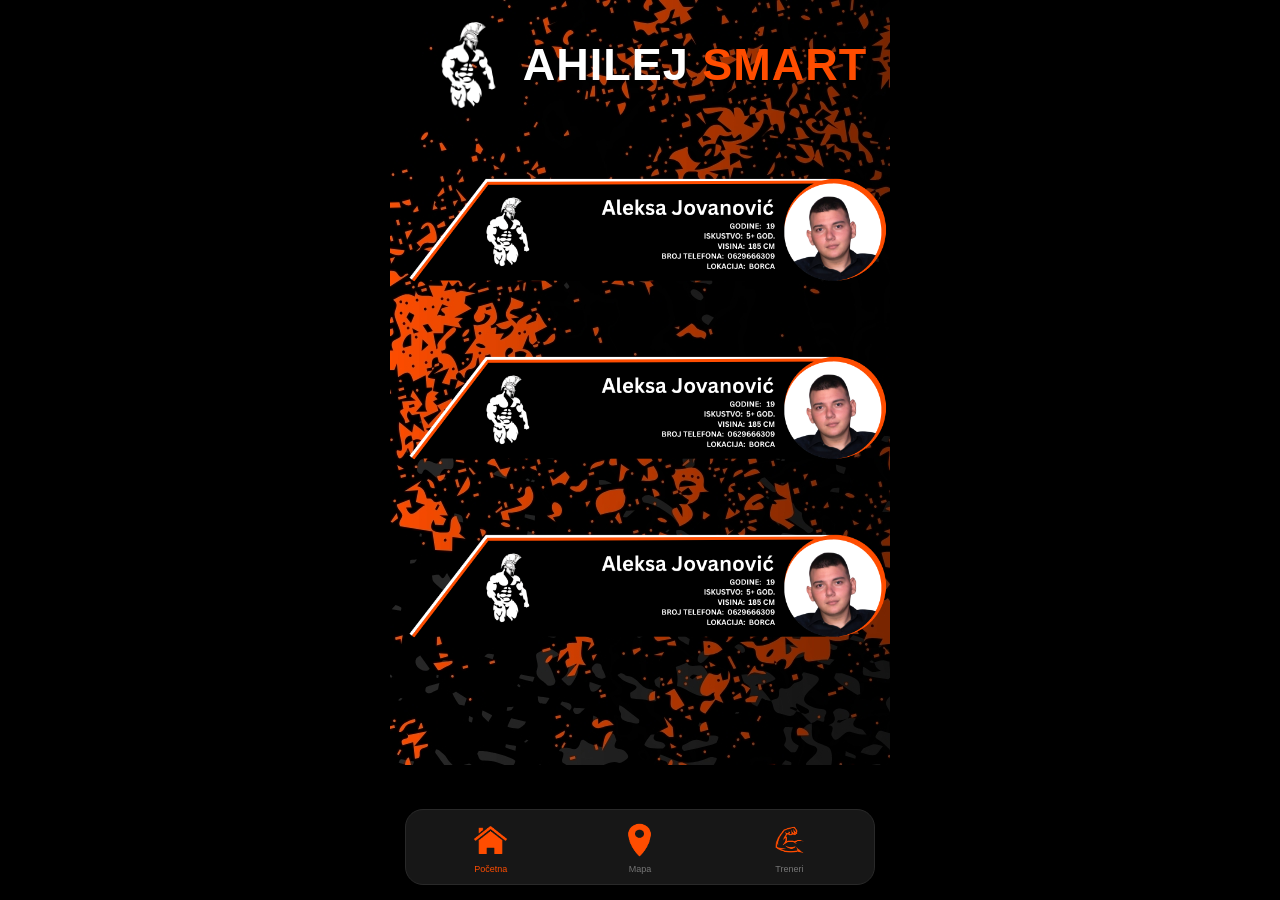
==== unititled-2.html @ d0740390 "Add files via upload" ====
<!DOCTYPE html>
<html lang="sr">
<head>
    <meta charset="UTF-8">
    <meta name="viewport" content="width=device-width, initial-scale=1.0">

    <title>Ahilej Smart Gym</title>

    <link rel="stylesheet" href="izgled.css">

</head>

<body>

    <div class="apps">

       
        <header>
            <img class="a" src="a09cf7c3-b63e-42ff-845c-2c6d78ee60a0.png";>
            <div>
                <h1>AHILEJ <span>SMART</span></h1>
                
            </div>
            
            
        </header>
        <img class="slika" src="Aleksa Jovanović.png";>
        <img class="slika" src="Aleksa Jovanović.png";>
        <img class="slika" src="Aleksa Jovanović.png";>
        </section>


        
        
    <nav class="bottom-nav">

            <a href="ahilej.html" class="active">
                <img src="Untitled design (18).png"> 
                Početna
            </a>

            <a href="Untitled-1.html">
                <img src="Untitled design (14).png">
                Mapa
            </a>

            <a href="unititled-2.html">
                <img src="Untitled design (16).png">
                Treneri
            </a>

           

        </nav>
</body>
</html>
---- izgled.css ----
* {
    margin: 0;
    padding: 0;
    box-sizing: border-box;
}

body {
    
    font-family: Arial, Helvetica, sans-serif;
    background: black;
    color: white;
    
}
 
.ak{
    border-radius: 20px;
    width: 100%;
    height: 100%;
}

.appa {
    background-image: url(Untitled\ design\ \(2\).jpg);
    width: 100%;
    height: 100%;
    max-width: 500px;
    margin: auto;
    padding: 20px;
    padding-bottom: 312px;
    
}

.appk {
    background-image: url(Untitled\ design\ \(2\).jpg);
    width: 100%;
    height: 100%;
    max-width: 500px;
    margin: auto;
    padding: 20px;
    padding-bottom: 112px;
    
}

.apps {
    background-image: url(Untitled\ design\ \(2\).jpg);
    width: 100%;
    height: 765px;
    max-width: 500px;
    margin: auto;
    padding: 10px;
    
    
}

.app {
    background-image: url(Untitled\ design\ \(2\).jpg);
    width: 100%;
    height: 100%;
    max-width: 500px;
    margin: auto;
    padding: 20px;
    padding-bottom: 120px;
    
}

img{
    width: 45px;
    height: 40px;

}

header {
    display: flex;
    justify-content: center;
    align-items: center;
    
}

.a{
    width: 110px;
    height: 110px;
}

.small-text {
    color: #888;
    font-size: 13px;
    margin-bottom: 4px;
}

h1 {
    font-size: 45px;
    letter-spacing: 1px;
}

h1 span {
    color: #ff4d00;
}

.profile {
    width: 42px;
    height: 42px;
    border-radius: 50%;
    background: #ff4d00;

    display: flex;
    align-items: center;
    justify-content: center;

    font-weight: bold;
}


/* WELCOME */

.welcome {
    margin-top: 35px;

    display: flex;
    justify-content: space-between;
    align-items: center;
}

.welcome p {
    color: #999;
    font-size: 14px;
}

.welcome h2 {
    margin-top: 5px;
    font-size: 24px;
}

.fire {
    font-size: 35px;
}


/* SEARCH */

.search {
    margin-top: 25px;

    background: #151515;
    border: 1px solid #252525;

    border-radius: 14px;

    height: 52px;

    display: flex;
    align-items: center;

    padding: 0 15px;
}

.search span {
    font-size: 20px;
}

.search input {
    background: transparent;
    border: none;
    outline: none;

    color: white;

    width: 100%;

    margin-left: 10px;

    font-size: 14px;
}

.search input::placeholder {
    color: #777;
}


/* QUICK BUTTONS */

.quick-buttons {
    display: grid;
    grid-template-columns: repeat(4, 1fr);
    gap: 10px;

    margin-top: 20px;
}

.quick-buttons button {
    background: #151515;
    border: 1px solid #242424;

    border-radius: 14px;

    padding: 15px 5px;

    color: white;

    cursor: pointer;
}

.quick-buttons .icon {
    font-size: 23px;
    margin-bottom: 7px;
}

.quick-buttons span {
    font-size: 11px;
    
}

a {
    text-decoration: none;
    color: white;
}
/* SECTIONS */

.section {
    margin-top: 25px;
}

.section-title {
    display: flex;
    justify-content: space-between;
    align-items: center;
    margin-bottom: 15px;
}

.section-title h2 {
    font-size: 18px;
    
}

.see-all {
    border: none;
    background: transparent;
    color: white;
    cursor: pointer;
}


/* MAP */

.map {
    height: 300px;

    

    border-radius: 20px;

    position: relative;

}

.slika{
  position: relative;
  right: 50px;
  top: 100px;
  margin-top: -150px;
  height: auto;
 width: 120%;
 
}


/* MAP LABELS */

.map-label {
    position: absolute;

    background: #202020;

    border-radius: 20px;

    padding: 7px 10px;

    font-size: 9px;

    color: #aaa;
}

.cardio {
    top: 1px;
    left: 1px;
}

.chest {
    top: 15px;
    right: 15px;
}

.legs {
    bottom: 15px;
    left: 15px;
}


/* MACHINES */

.machine {
    position: absolute;

    width: 60px;
    height: 25px;

    background: #1b1b1b;

    border: 1px solid #303030;

    border-radius: 10px;

    display: flex;
    flex-direction: column;

    align-items: center;
    justify-content: center;

    gap: 3px;
}

.machine span {
    font-size: 22px;
}

.machine small {
    color: #aaa;
    font-size: 8px;
}

.machine-1 {
    top: 50px;
    left: 190px;
}

.machine-2 {
    top: 110px;
    left: 125px;
}

.machine-3 {
    top: 110px;
    right: 100px;
}

.machine-4 {
    top: 230px;
    right: 90px;
}

.machine-5 {
    bottom: 32%;
    left: 43%;
}

.machine-6 {
    bottom: 155px;
    left: 45px;
}

.machine-7 {
    bottom: 50px;
    left: 100px;
    width: 80px;
}

.machine-8 {
    bottom: 100px;
    left: 100px;
    width: 80px;
}





/* LOCATION */

.location {
    position: absolute;

    left: 50%;
    top: 52%;

    transform: translate(-50%, -50%);

    display: flex;
    align-items: center;
    gap: 7px;

    background: #ff4d00;

    padding: 7px 12px;

    border-radius: 20px;

    font-size: 10px;

    font-weight: bold;
}

.location-dot {
    width: 7px;
    height: 7px;

    background: white;

    border-radius: 50%;
}


/* MACHINE CARDS */

.machines {
    display: flex;
    flex-direction: column;
    gap: 12px;
}

.machine-card {
    background: #151515;

    border: 1px solid #252525;

    border-radius: 18px;

    padding: 12px;

    display: flex;

    gap: 14px;
}

.machine-image {
    width: 105px;
   
    height: 100px;

    background: #202020;

    border-radius: 12px;

    display: flex;
    align-items: center;
    justify-content: center;

    font-size: 40px;
}



.machine-info {
    padding-top: 3px;
}

.category {
    font-size: 9px;
    color: #ff4d00;
    font-weight: bold;
}

.machine-info h3 {
    margin-top: 6px;
    font-size: 17px;
}

.machine-info p {
    color: #777;
    font-size: 11px;
    margin-top: 6px;
}

.machine-button {
    margin-top: 12px;

    background: transparent;

    border: none;

    color: #ff4d00;

    font-size: 11px;

    cursor: pointer;
}


/* NFC CARD */

.nfc-card {
    margin-top: 30px;

    padding: 20px;

    border-radius: 20px;

    background: #17110e;

    border: 1px solid #3b2116;

    position: relative;
}

.nfc-icon {
    font-size: 30px;

    margin-bottom: 12px;
}

.nfc-card span {
    color: #ff4d00;

    font-size: 10px;

    font-weight: bold;
}

.nfc-card h2 {
    margin-top: 10px;

    font-size: 24px;
}

.nfc-card p {
    

    color: #999;

    font-size: 15px;

    line-height: 1.5;

    margin-top: 10px;
}

.nfc-button {
    margin-top: 15px;

    background: #ff4d00;

    border: none;

    color: white;

    padding: 10px 15px;

    border-radius: 9px;

    font-weight: bold;

    cursor: pointer;
}


/* BOTTOM NAV */

.bottom-nav {
    position: fixed;

    bottom: 15px;
    left: 50%;

    transform: translateX(-50%);

    width: calc(100% - 30px);
    max-width: 470px;

    background: #171717;

    border: 1px solid #292929;

    border-radius: 18px;

    padding: 10px;

    display: flex;
    justify-content: space-around;

    backdrop-filter: blur(10px);
}

.bottom-nav a {
    display: flex;
    flex-direction: column;

    align-items: center;

    gap: 4px;

    color: #777;

    font-size: 9px;

    cursor: pointer;
}

.bottom-nav a span {
    font-size: 18px;
}

.bottom-nav a.active {
    color: #ff4d00;
}
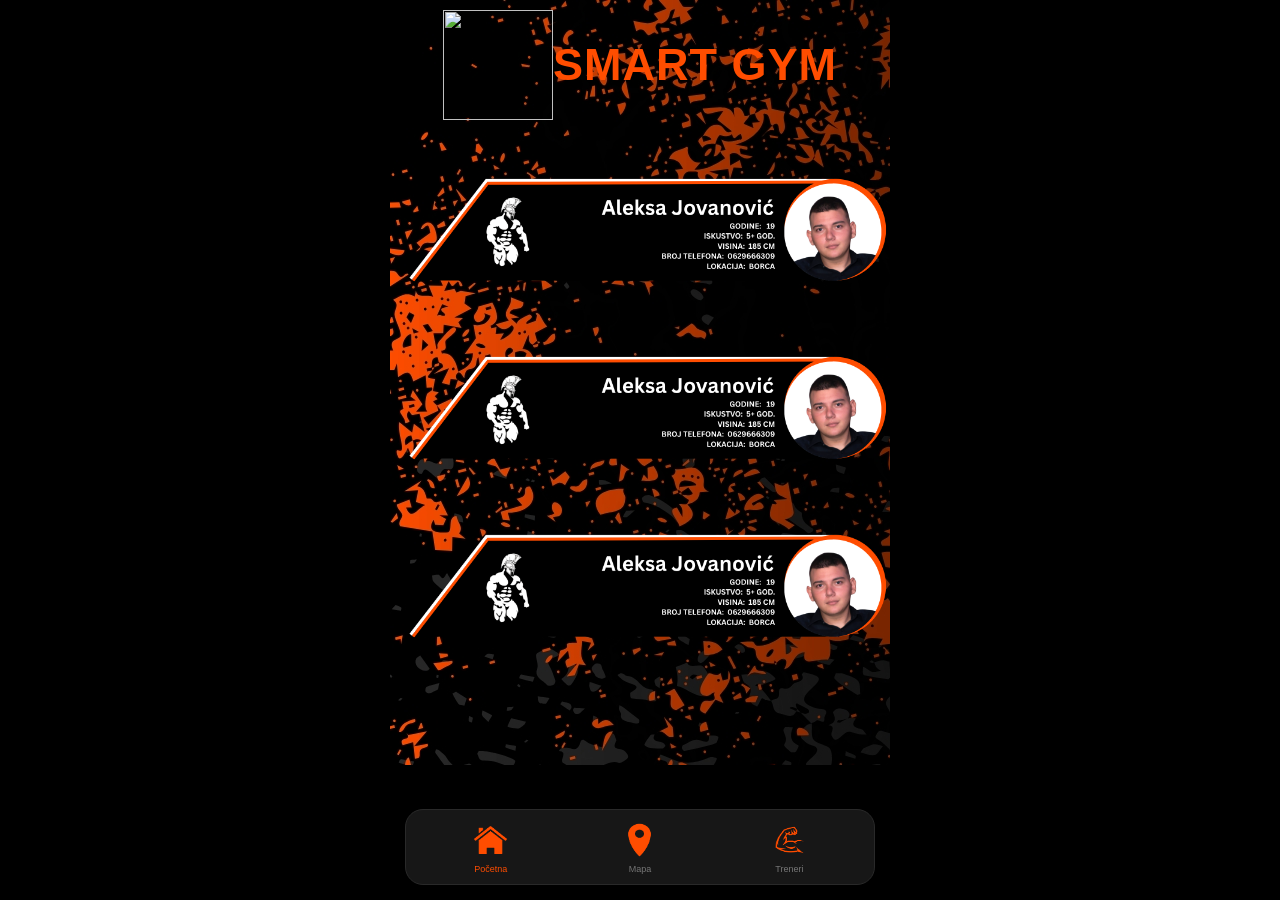
==== commit 45ff0cbf: "Update HTML structure and title for Smart Gym" ====
--- a/unititled-2.html
+++ b/unititled-2.html
@@ -4,7 +4,7 @@
     <meta charset="UTF-8">
     <meta name="viewport" content="width=device-width, initial-scale=1.0">
 
-    <title>Ahilej Smart Gym</title>
+    <title> Smart Gym</title>
 
     <link rel="stylesheet" href="izgled.css">
 
@@ -16,9 +16,9 @@
 
        
         <header>
-            <img class="a" src="a09cf7c3-b63e-42ff-845c-2c6d78ee60a0.png";>
+            <img class="a" src="";>
             <div>
-                <h1>AHILEJ <span>SMART</span></h1>
+                <h1> <span>SMART GYM</span></h1>
                 
             </div>
             
@@ -34,7 +34,7 @@
         
     <nav class="bottom-nav">
 
-            <a href="ahilej.html" class="active">
+            <a href="index.html" class="active">
                 <img src="Untitled design (18).png"> 
                 Početna
             </a>
@@ -53,4 +53,4 @@
 
         </nav>
 </body>
-</html>+</html>
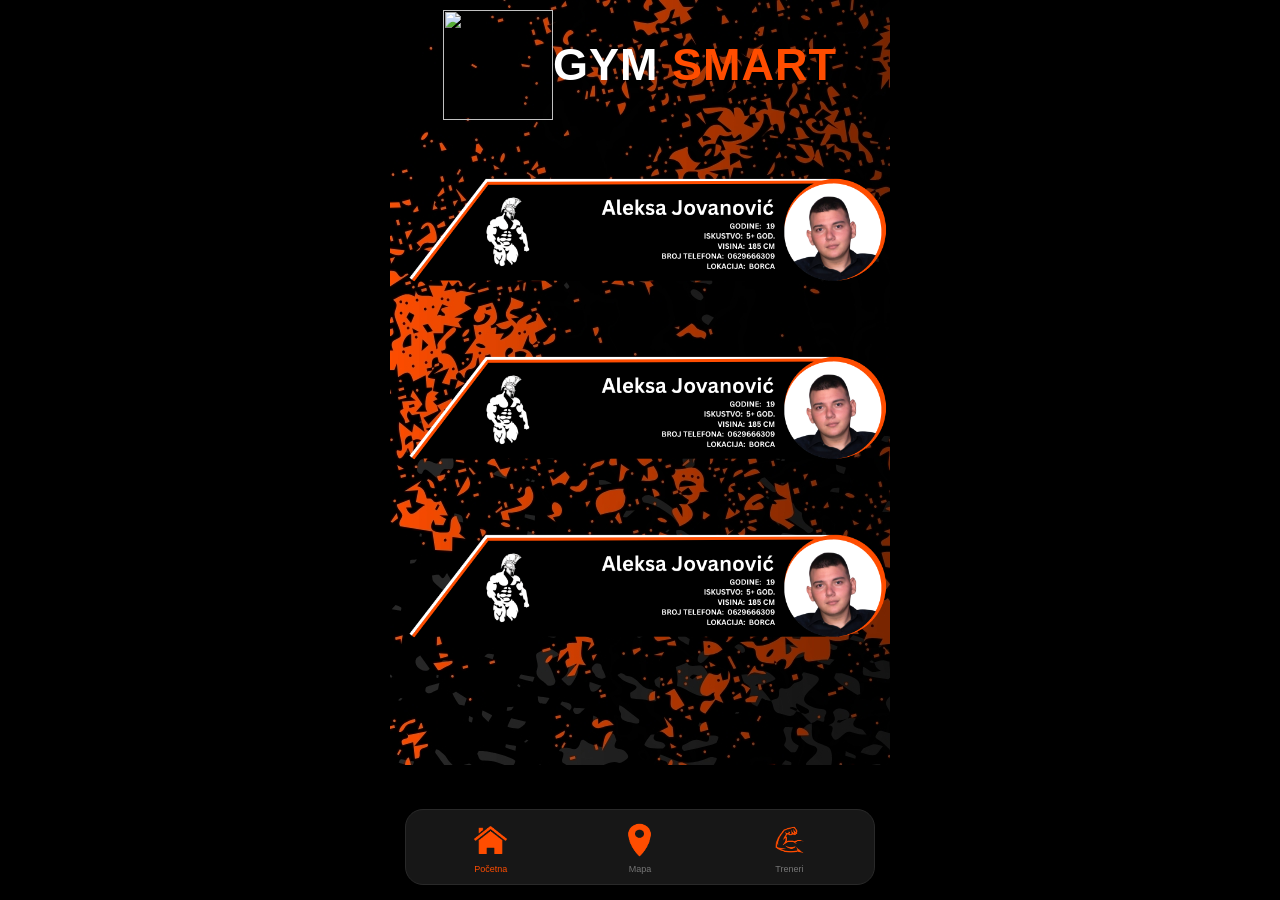
==== commit e6ef32b1: "Fix header title and format HTML structure" ====
--- a/unititled-2.html
+++ b/unititled-2.html
@@ -18,7 +18,7 @@
         <header>
             <img class="a" src="";>
             <div>
-                <h1> <span>SMART GYM</span></h1>
+                <h1>GYM <span>SMART </span></h1>
                 
             </div>
             
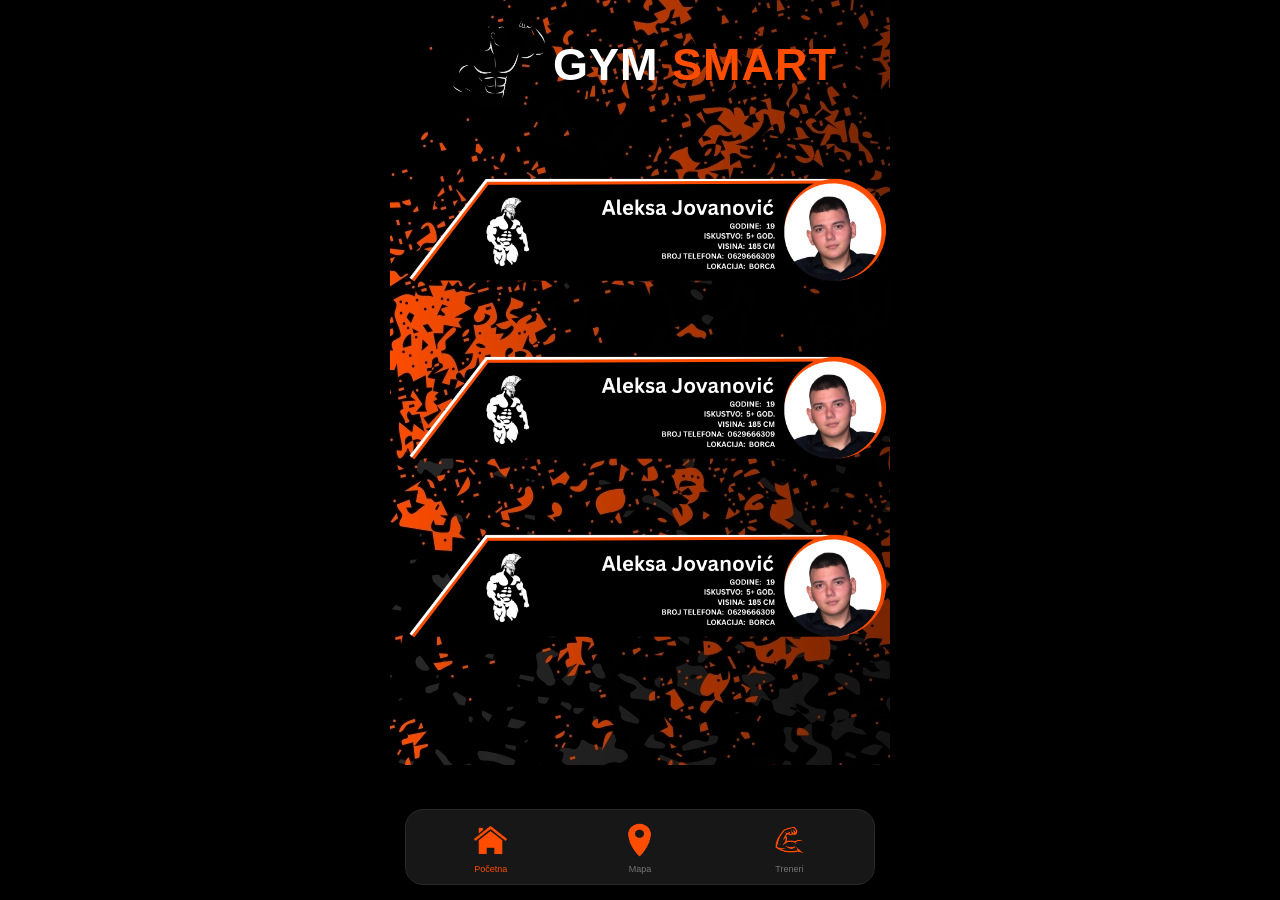
==== commit 60805bac: "Update unititled-2.html" ====
--- a/unititled-2.html
+++ b/unititled-2.html
@@ -16,7 +16,7 @@
 
        
         <header>
-            <img class="a" src="";>
+            <img class="a" src="sma.png";>
             <div>
                 <h1>GYM <span>SMART </span></h1>
                 
